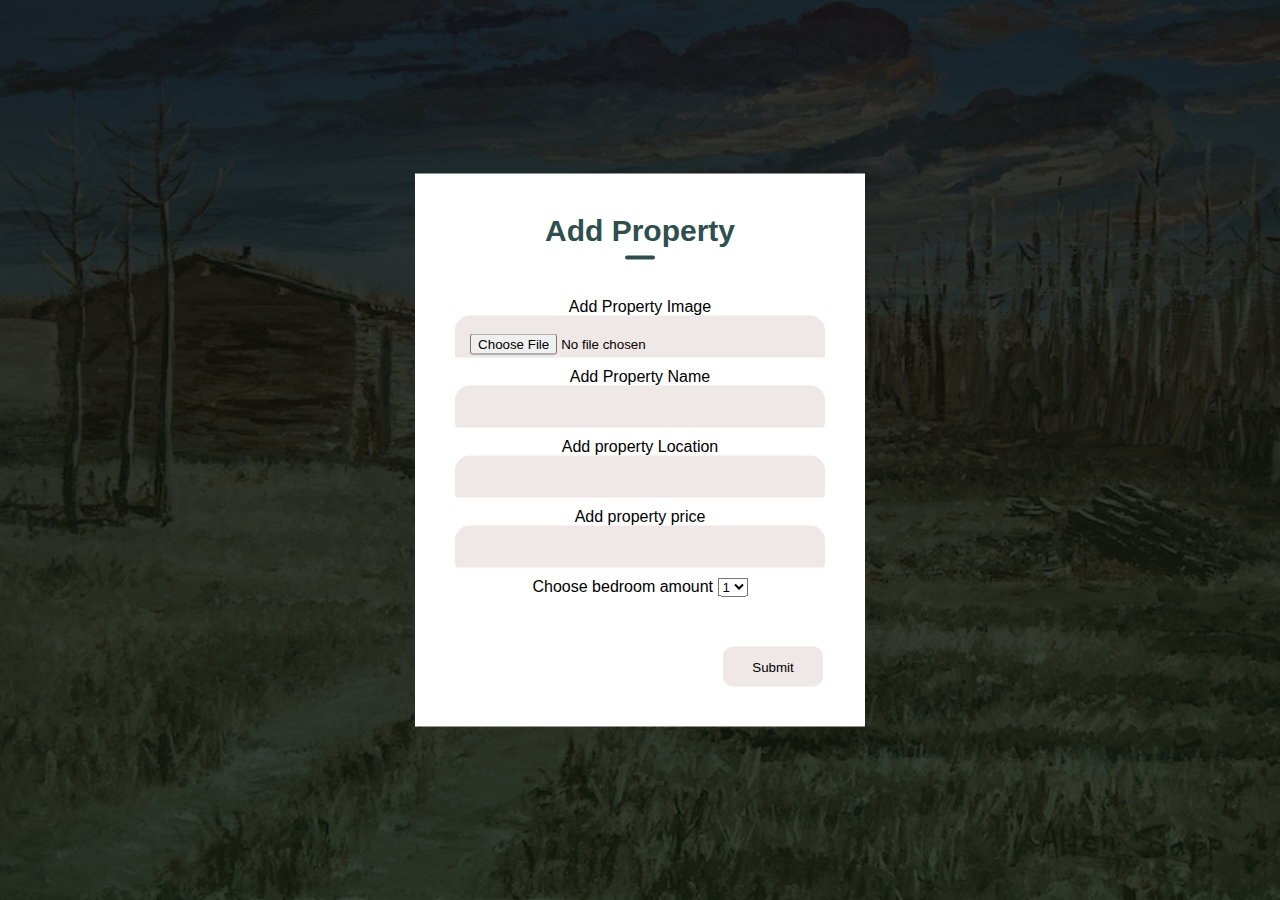
==== Advert.html @ aa50a564 "Update" ====
<!DOCTYPE html>
<html lang="en">
<head>
    <meta charset="UTF-8">
    <meta name="viewport" content="width=device-width, initial-scale=1.0">
    <title>Advert Page</title>
    <link rel="stylesheet" href="style.css">
</head>
<body>
    <div class="advert-container">
        <div class="form-box">
            <h3 id="title">Add Property</h3>
            <form id="form">
            <div class="input-form">
                <div class="input-field">
                    <label for="houses">Add Property Image</label>
                    <input type="file" id="image" required>
                </div>
                <div class="input-field">
                    <label for="name">Add Property Name</label>
                    <input type="text" id="text" required>
                </div>
                <div class="input-field">
                    <label for="location">Add property Location</label>
                    <input type="text" id="text" required>
                </div>
                <div class="input-field">
                    <label for="price">Add property price</label>
                    <input type="text" id="text" required>
                </div>
                <div class="input-field">
                    <label for="bedroom">Choose bedroom amount</label>
                    <select name="bedroom" id="bedroom">
                        <option value="1">1</option>
                        <option value="2">2</option>
                        <option value="3">3</option>
                        <option value="4">4</option>
                        <option value="5">5</option>
                    </select>
                </div>
                <div class="btn-field">
                    <button class="signup" type="submit" id="SignupBtn">Submit</button>
                </div>
            </div>
            </form>
        </div>
    </div>
    <script defer src="app.js"></script>
</body>
</html>
---- style.css ----
*{
    margin: 0;
    padding: 0;
    font-family: 'poppins', sans-serif;
    box-sizing:border-box;
}

.container{
    width: 100%;
    height: 100vh;
    background-image: linear-gradient(rgba(25, 25, 26, 0.8), rgba(66, 33, 33, 0.8)), url(pictures/land.jfif);
    background-position: center;
    background-size: cover;
    position: relative;
}

.container2{
    width: 100%;
    height: 100vh;
    background-image: linear-gradient(rgba(104, 104, 107, 0.8), rgba(0, 0, 0, 0.8)), url(pictures/land2.jpg);
    background-position: center;
    background-size: cover;
    position: relative;
}

.advert-container{
    width: 100%;
    height: 100vh;
    background-image: linear-gradient(rgba(7, 7, 7, 0.8), rgba(9, 24, 12, 0.8)), url(pictures/land3.jpg);
    background-position: center;
    background-size: cover;
    position: relative;
}

.form-box{
    width: 90%;
    max-width: 450px;
    position:fixed;
    top: 50%;
    left: 50%;
    transform: translate(-50%,-50%);
    background: #fff;
    padding: auto;
    text-align: center;
}

.form-box h3{
    font-size: 30px;
    margin-top: 40px;
    margin-bottom: 40px;
    color: darkslategray;
    position: relative;
}

.form-box h3::after{
    content: '';
    width: 30px;
    height: 4px;
    border-radius: 3px;
    background:darkslategray;
    position: absolute;
    bottom: -12px;
    left: 50%;
    transform: translateX(-50%);
}

.input-field{
    margin: -25px;
    border-radius: 3px;
    display: block;
    text-align: center;
    padding: 35px 35px;
    max-height: 95px;
    transition: max-height 0.5s;
    overflow:hidden;
}

input{
    width: 86%;
    background:#f0e7e7;
    color: black;
    border: 0;
    outline: 0;
    padding: 18px 15px;
    margin-bottom: -60px;
    border-radius: 15px;
}

input:hover{
    background-color: darkslategray;
    transition: 0.5s;
}

form p{
    text-align: left;
    font-size: 13px;
    margin-left: 46px;
    margin-bottom: 20px;
}

form p a{
    text-decoration: none;
    color: darkslategray;
}

form p a:hover{
    color: red;
    transition: 0.5s;
}

form button.signup{
    margin-left: 266px;
}

.btn-field button{
    flex-basis: 48%;
    width: 100px;
    height: 40px;
    background:#f0e7e7;
    color: black;
    border-radius: 10px;
    border: 0;
    outline: 0;
    cursor: pointer;
    margin-top: 40px;
    margin-bottom: 40px;
}

button:hover{
    background-color: darkslategray;
    color: white;
    transition: 0.5s;
}
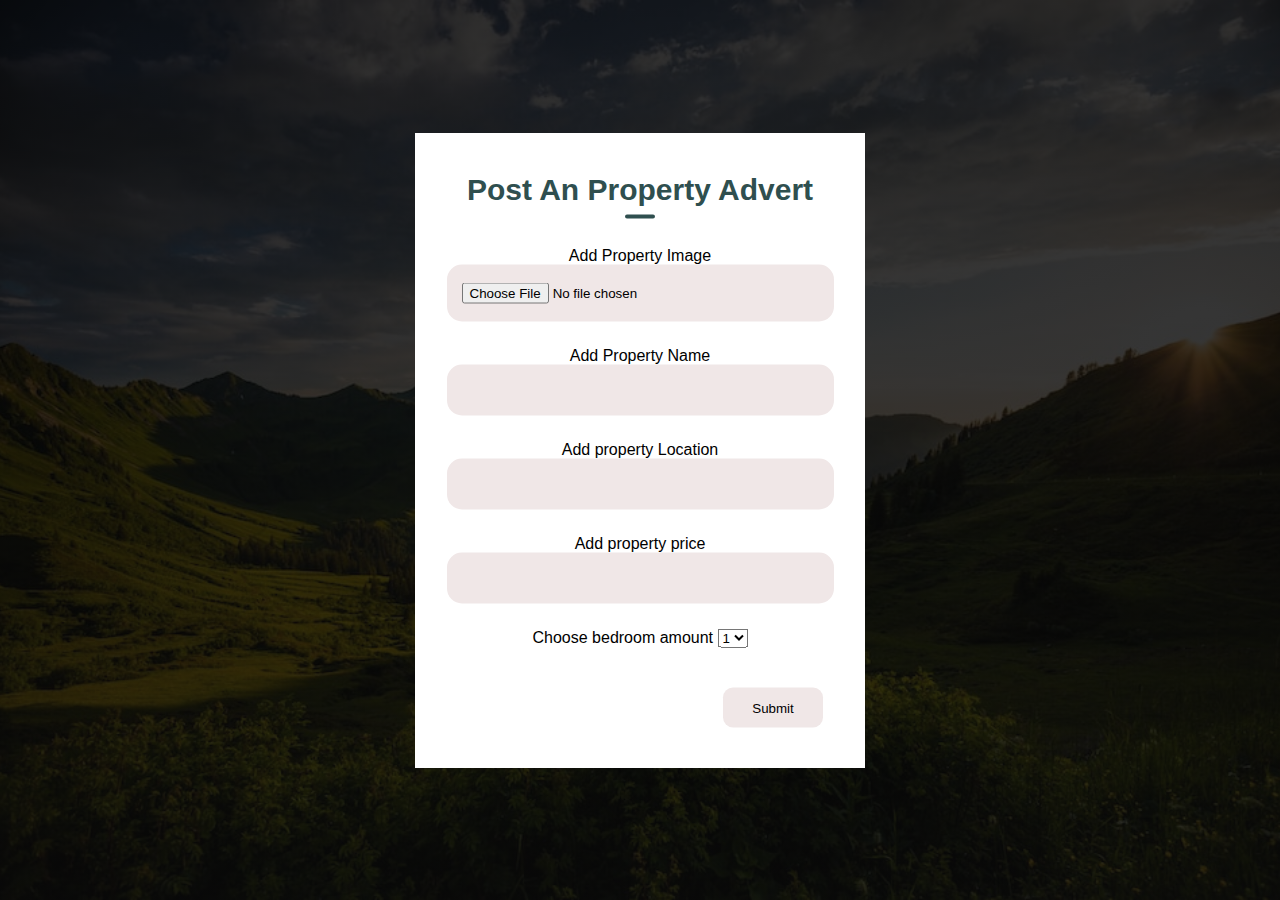
==== commit 4527c63e: "Update" ====
--- a/Advert.html
+++ b/Advert.html
@@ -1,50 +1,54 @@
 <!DOCTYPE html>
 <html lang="en">
-<head>
-    <meta charset="UTF-8">
-    <meta name="viewport" content="width=device-width, initial-scale=1.0">
-    <title>Advert Page</title>
-    <link rel="stylesheet" href="style.css">
-</head>
-<body>
-    <div class="advert-container">
-        <div class="form-box">
-            <h3 id="title">Add Property</h3>
-            <form id="form">
-            <div class="input-form">
-                <div class="input-field">
-                    <label for="houses">Add Property Image</label>
-                    <input type="file" id="image" required>
-                </div>
-                <div class="input-field">
-                    <label for="name">Add Property Name</label>
-                    <input type="text" id="text" required>
-                </div>
-                <div class="input-field">
-                    <label for="location">Add property Location</label>
-                    <input type="text" id="text" required>
-                </div>
-                <div class="input-field">
-                    <label for="price">Add property price</label>
-                    <input type="text" id="text" required>
-                </div>
-                <div class="input-field">
-                    <label for="bedroom">Choose bedroom amount</label>
-                    <select name="bedroom" id="bedroom">
-                        <option value="1">1</option>
-                        <option value="2">2</option>
-                        <option value="3">3</option>
-                        <option value="4">4</option>
-                        <option value="5">5</option>
-                    </select>
-                </div>
-                <div class="btn-field">
-                    <button class="signup" type="submit" id="SignupBtn">Submit</button>
-                </div>
-            </div>
-            </form>
-        </div>
+  <head>
+    <meta charset="UTF-8" />
+    <meta name="viewport" content="width=device-width, initial-scale=1.0" />
+    <title>PropertyPro-lite</title>
+    <link rel="stylesheet" href="style.css" />
+    <link
+      rel="stylesheet"
+      href="https://cdnjs.cloudflare.com/ajax/libs/font-awesome/4.7.0/css/font-awesome.min.css"
+    />
+  </head>
+  <body>
+    <div class="container">
+      <div class="form-box">
+        <h3 class="title">Post An Property Advert</h3>
+        <form class="form">
+          <label class="input-field">
+            Add Property Image
+            <input type="file" class="image" required />
+          </label>
+          <label class="input-field">
+            Add Property Name
+            <input type="text" class="text" required />
+          </label>
+          <label class="input-field">
+            Add property Location
+            <input type="text" class="text" required />
+          </label>
+          <label class="input-field">
+            Add property price
+            <input type="text" class="text" required />
+          </label>
+          <label class="input-field">
+            Choose bedroom amount
+            <select name="bedroom" class="bedroom">
+              <option value="1">1</option>
+              <option value="2">2</option>
+              <option value="3">3</option>
+              <option value="4">4</option>
+              <option value="5">5</option>
+            </select>
+          </label>
+          <div class="btn-field">
+            <button class="signup" type="submit" class="SignupBtn">
+              Submit
+            </button>
+          </div>
+        </form>
+      </div>
     </div>
     <script defer src="app.js"></script>
-</body>
-</html>+  </body>
+</html>
--- a/style.css
+++ b/style.css
@@ -8,7 +8,7 @@
 .container{
     width: 100%;
     height: 100vh;
-    background-image: linear-gradient(rgba(25, 25, 26, 0.8), rgba(66, 33, 33, 0.8)), url(pictures/land.jfif);
+    background-image: linear-gradient(rgba(0, 0, 0, 0.8), rgba(10, 10, 10, 0.8)), url(pictures/land.jfif);
     background-position: center;
     background-size: cover;
     position: relative;
@@ -17,16 +17,7 @@
 .container2{
     width: 100%;
     height: 100vh;
-    background-image: linear-gradient(rgba(104, 104, 107, 0.8), rgba(0, 0, 0, 0.8)), url(pictures/land2.jpg);
-    background-position: center;
-    background-size: cover;
-    position: relative;
-}
-
-.advert-container{
-    width: 100%;
-    height: 100vh;
-    background-image: linear-gradient(rgba(7, 7, 7, 0.8), rgba(9, 24, 12, 0.8)), url(pictures/land3.jpg);
+    background-image: linear-gradient(rgba(10, 10, 10, 0.8), rgba(0, 0, 0, 0.8)), url(pictures/land2.jpg);
     background-position: center;
     background-size: cover;
     position: relative;
@@ -65,29 +56,22 @@
 }
 
 .input-field{
-    margin: -25px;
-    border-radius: 3px;
     display: block;
-    text-align: center;
-    padding: 35px 35px;
-    max-height: 95px;
-    transition: max-height 0.5s;
-    overflow:hidden;
 }
 
 input{
     width: 86%;
     background:#f0e7e7;
-    color: black;
     border: 0;
     outline: 0;
     padding: 18px 15px;
-    margin-bottom: -60px;
     border-radius: 15px;
+    margin-bottom: 25px;
 }
 
 input:hover{
     background-color: darkslategray;
+    color: white;
     transition: 0.5s;
 }
 
